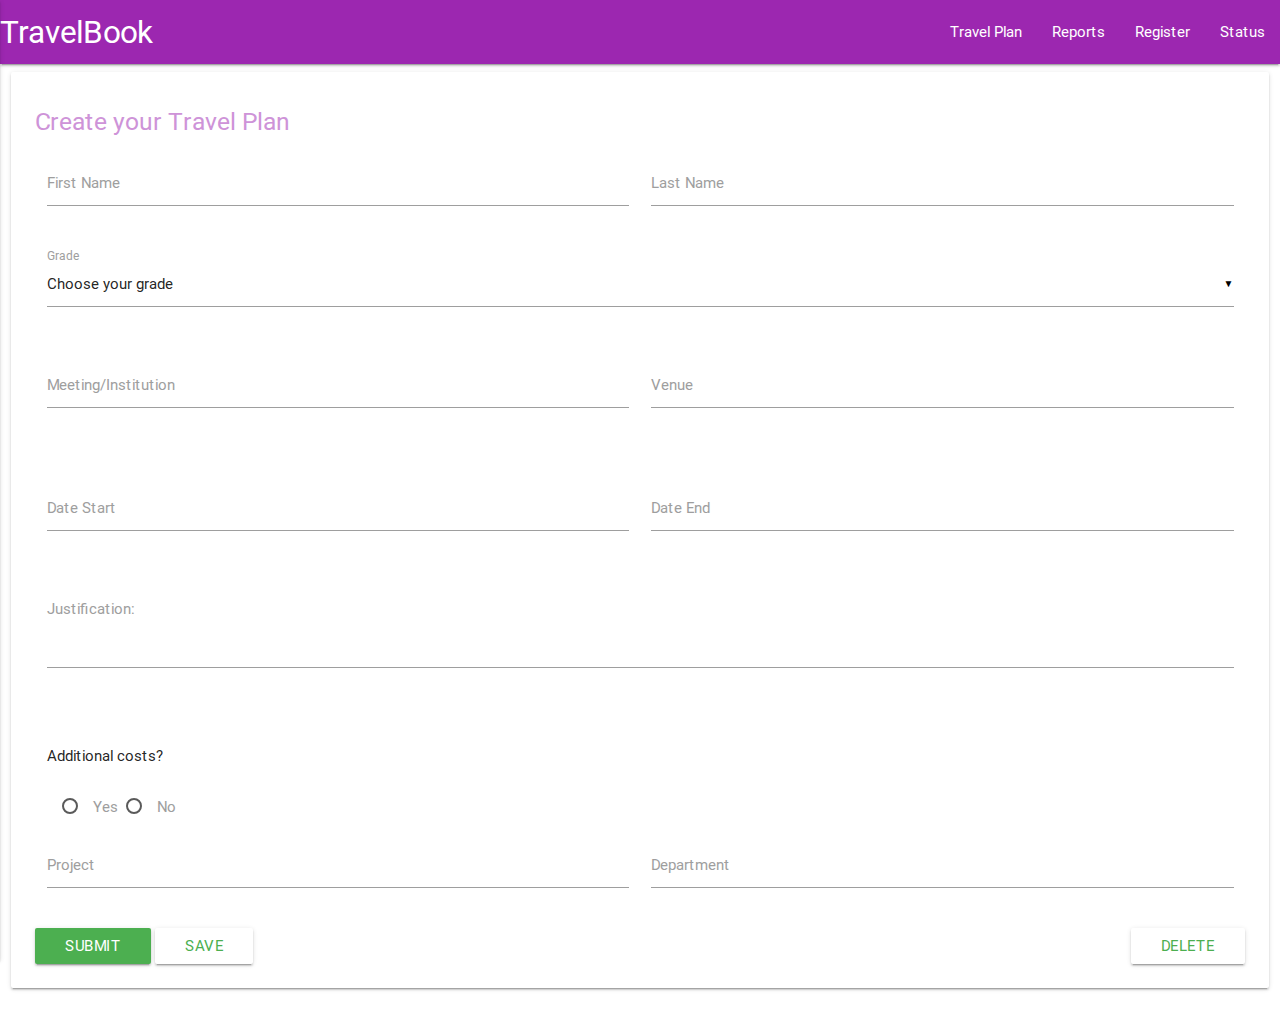
==== booking.html @ 398afeb2 "Added Materialize CSS Framework & styled index page" ====
<!DOCTYPE html>
<html>
  <head>
    <meta charset="utf-8">
    <meta name="viewport" content="width=device-width, initial-scale=1.0">

    <link rel="stylesheet" href="css/styles.css">
    <link rel="stylesheet" href="http://fonts.googleapis.com/icon?family=Material+Icons">
    <link rel="stylesheet" href="css/materialize.min.css" type="text/css" media="screen,projection">

    <title>Booking</title>
  </head>
  <body>
    <!-- Navigation bar -->
    <nav>
      <div class="nav-wrapper purple">
        <a href="index.html" class="brand-logo">TravelBook</a>
        <a href="#" data-activates="nav-mobile" class="button-collapse"><i class="material-icons">menu</i></a>

        <ul class="right hide-on-med-and-down">
          <li><a href="booking.html">Travel Plan</a></li>
          <li><a href="reporting.html">Reports</a></li>
          <li><a href="register.html">Register</a></li>
          <li><a href="dashboard.html">Status</a></li>
        </ul>

        <!-- Mobile navigation bar -->
        <ul id="nav-mobile" class="side-nav">
          <li><a href="booking.html">Travel Plan</a></li>
          <li><a href="reporting.html">Reports</a></li>
          <li><a href="register.html">Register</a></li>
          <li><a href="dashboard.html">Status</a></li>
        </ul>

      </div>
    </nav>

    <!-- Form -->
    <div class="row">
      <div class="col s12 l12">
        <div class="card-panel white">
          <form class="booking-form" action="#" method="post">
            <h5 class="header purple-text text-lighten-3">Create your Travel Plan</h5>
            <div class="row">
              <div class="input-field col s6">
                <input type="text" name="fname" class="validate">
                <label for="fname">First Name</label>
              </div>

              <div class="input-field col s6">
                <input type="text" name="sname" class="validate"><br>
                <label for="sname">Last Name</label>
              </div>
            </div>

            <!-- TODO: Add optgroups to separate the working grades -->
            <div class="row">
              <div class="input-field col s12">
                <select class="grade" name="grade">
                  <option value="" disabled selected>Choose your grade</option>
                  <option value="P">P</option>
                  <option value="D">D</option>
                  <option value="G">G</option>
                  <option value="TC">TC</option>
                  <option value="S">S</option>
                  <option value="PIA">PIA</option>
                  <option value="LT">LT</option>
                  <option value="NO">NO</option>
                  <option value="FS">FS</option>
                  <option value="SG">SG</option>
                  <option value="DSG">DSG</option>
                  <option value="USG">USG</option>
                  <option value="ASG">ASG</option>
                </select>
                <label for="grade">Grade</label>
              </div>
            </div>


            <div class="row">
              <div class="input-field col s6">
                <input type="text" name="meeting">
                <label for="meeting">Meeting/Institution</label>
              </div>

              <div class="input-field col s6">
                <label for="venue">Venue</label>
                <input type="text" name="venue">
              </div>
            </div>

            <br>

            <!-- Need to compensate for Mission, Travel days & leave days -->
            <div class="row">
              <div class="input-field col s6">
                <input type="date" name="date-start" class="datepicker">
                <label for="date-start">Date Start</label>
              </div>

              <div class="input-field col s6">
                <input type="date" name="date-end" class="datepicker">
                <label for="date-end">Date End</label>
              </div>
            </div>

            <div class="row">
              <div class="input-field col s12">
                <textarea id="justification" class="materialize-textarea"></textarea>
                <label for="justification">Justification:</label>
              </div>
            </div>

            <!--TODO: Fix multiple selection of radio buttons  -->
            <div class="row">
              <div class="input-field col s12">
                <p>Additional costs?</p>
                <p>
                  <input class="with-gap" group="cost-group" name="cost-option" type="radio" id="add-costs-option">
                  <label for="add-costs-option">Yes</label>

                  <input class="with-gap" group="cost-group" name="cost-option" type="radio" id="no-costs-option">
                  <label for="no-costs-option">No</label>
                </p>
              </div>
            </div>
            <!-- On checked, create additional input with name & est travel cost  -->


            <div class="row">
              <div class="input-field col s6">
                <input type="text" name="project-name">
                <label for="project-name">Project</label>
              </div>

              <div class="input-field col s6">
                <input type="text" name="department">
                <label for="department">Department</label>
              </div>
            </div>


            <button class="btn waves-effect waves-light green" type="submit" name="save">Submit</button>
            <button class="btn waves-effect waves-light green-text white" type="button" name="save">Save</button>
            <span class="right"><button class="btn waves-effect waves-light green-text white" type="button" name="delete">Delete</button></span>
          </form>
        </div>
      </div>

    </div>


    <!-- Scripts -->
    <script src="js\jquery-3.1.1.min.js"></script>
    <script src="js/materialize.min.js"></script>
    <script src="js/page.js"></script>

  </body>
</html>
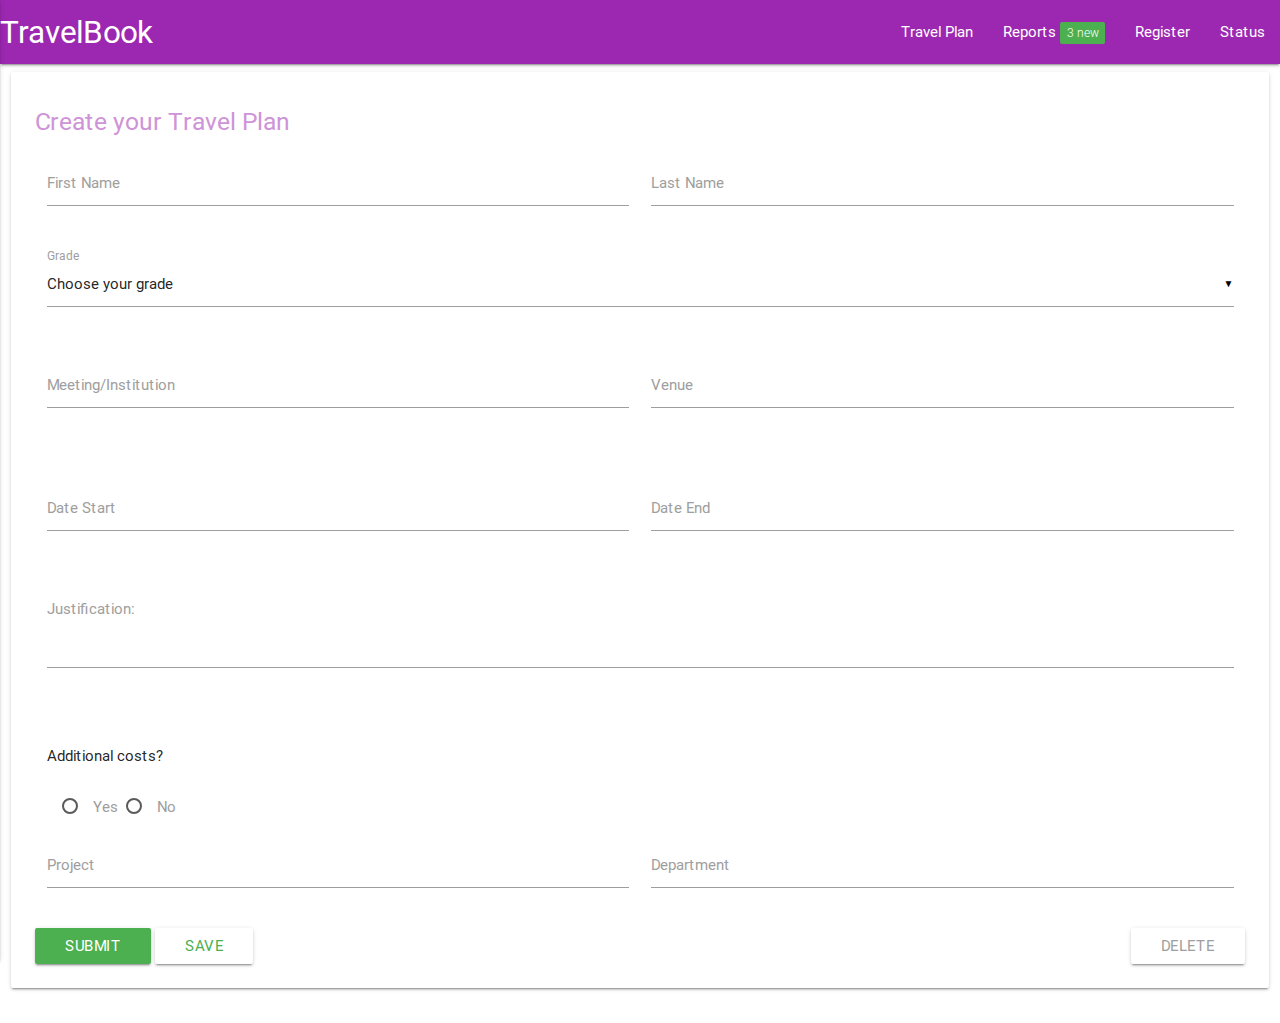
==== commit 5c9b2f93: "Added more input fields to forms & added Account modals" ====
--- a/booking.html
+++ b/booking.html
@@ -19,7 +19,7 @@
 
         <ul class="right hide-on-med-and-down">
           <li><a href="booking.html">Travel Plan</a></li>
-          <li><a href="reporting.html">Reports</a></li>
+          <li><a href="reporting.html">Reports<span class="new badge green">3</span></a></li>
           <li><a href="register.html">Register</a></li>
           <li><a href="dashboard.html">Status</a></li>
         </ul>
@@ -27,7 +27,7 @@
         <!-- Mobile navigation bar -->
         <ul id="nav-mobile" class="side-nav">
           <li><a href="booking.html">Travel Plan</a></li>
-          <li><a href="reporting.html">Reports</a></li>
+          <li><a href="reporting.html">Reports<span class="new badge green">3</span></a></li>
           <li><a href="register.html">Register</a></li>
           <li><a href="dashboard.html">Status</a></li>
         </ul>
@@ -53,24 +53,33 @@
               </div>
             </div>
 
-            <!-- TODO: Add optgroups to separate the working grades -->
             <div class="row">
               <div class="input-field col s12">
-                <select class="grade" name="grade">
+                <select class="grade" name="grade" multiple>
                   <option value="" disabled selected>Choose your grade</option>
-                  <option value="P">P</option>
-                  <option value="D">D</option>
-                  <option value="G">G</option>
-                  <option value="TC">TC</option>
-                  <option value="S">S</option>
-                  <option value="PIA">PIA</option>
-                  <option value="LT">LT</option>
-                  <option value="NO">NO</option>
-                  <option value="FS">FS</option>
-                  <option value="SG">SG</option>
-                  <option value="DSG">DSG</option>
-                  <option value="USG">USG</option>
-                  <option value="ASG">ASG</option>
+                  <optgroup label="Professionals">
+                    <option value="P">P</option>
+                    <option value="D">D</option>
+                  </optgroup>
+                  <optgroup label="General Service">
+                    <option value="G">G</option>
+                    <option value="TC">TC</option>
+                    <option value="S">S</option>
+                    <option value="PIA">PIA</option>
+                    <option value="LT">LT</option>
+                  </optgroup>
+                  <optgroup label="National Professional Officers">
+                    <option value="NO">NO</option>
+                  </optgroup>
+                  <optgroup label="Field Service">
+                    <option value="FS">FS</option>
+                  </optgroup>
+                  <optgroup label="Senior Appointments">
+                    <option value="SG">SG</option>
+                    <option value="DSG">DSG</option>
+                    <option value="USG">USG</option>
+                    <option value="ASG">ASG</option>
+                  </optgroup>
                 </select>
                 <label for="grade">Grade</label>
               </div>
@@ -111,7 +120,7 @@
               </div>
             </div>
 
-            <!--TODO: Fix multiple selection of radio buttons  -->
+
             <div class="row">
               <div class="input-field col s12">
                 <p>Additional costs?</p>
@@ -142,7 +151,7 @@
 
             <button class="btn waves-effect waves-light green" type="submit" name="save">Submit</button>
             <button class="btn waves-effect waves-light green-text white" type="button" name="save">Save</button>
-            <span class="right"><button class="btn waves-effect waves-light green-text white" type="button" name="delete">Delete</button></span>
+            <span class="right"><button class="btn waves-effect waves-red grey-text white" type="button" name="delete">Delete</button></span>
           </form>
         </div>
       </div>
--- a/css/styles.css
+++ b/css/styles.css
@@ -0,0 +1,4 @@
+/*Radio button color*/
+.input-field input[type=radio]:checked{
+  color: green;
+}
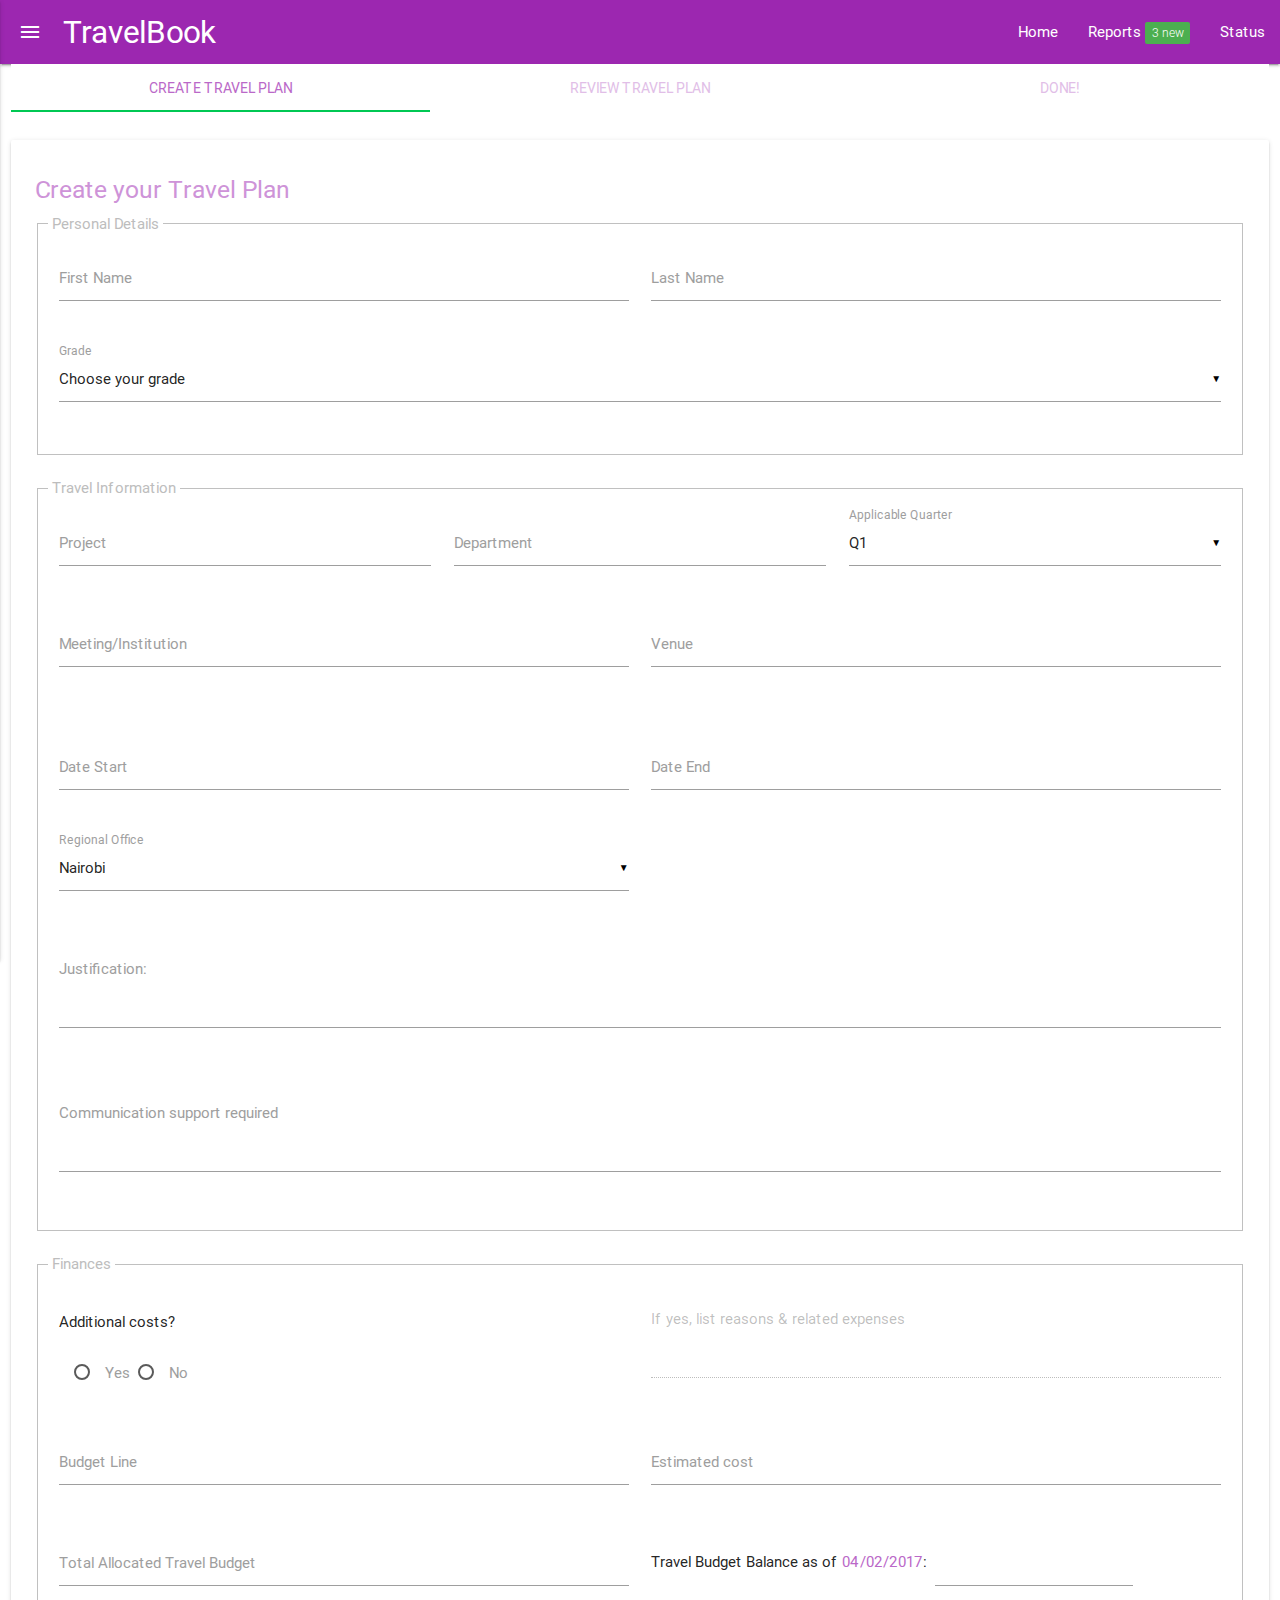
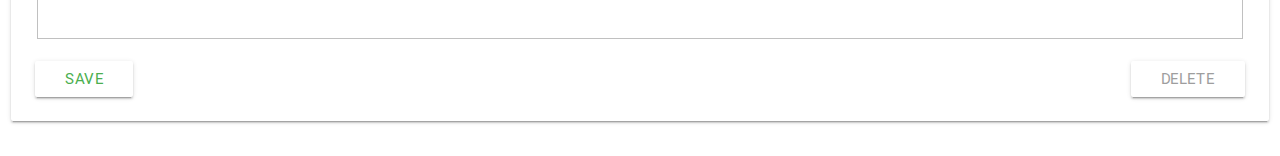
==== commit fa52a22f: "Completed form details" ====
--- a/booking.html
+++ b/booking.html
@@ -15,25 +15,33 @@
     <nav>
       <div class="nav-wrapper purple">
         <a href="index.html" class="brand-logo">TravelBook</a>
-        <a href="#" data-activates="nav-mobile" class="button-collapse"><i class="material-icons">menu</i></a>
+        <a href="#" data-activates="nav-mobile" class="button-collapse show-on-large"><i class="material-icons">menu</i></a>
 
         <ul class="right hide-on-med-and-down">
-          <li><a href="booking.html">Travel Plan</a></li>
+          <li><a href="index.html">Home</a></li>
           <li><a href="reporting.html">Reports<span class="new badge green">3</span></a></li>
-          <li><a href="register.html">Register</a></li>
           <li><a href="dashboard.html">Status</a></li>
         </ul>
 
         <!-- Mobile navigation bar -->
         <ul id="nav-mobile" class="side-nav">
-          <li><a href="booking.html">Travel Plan</a></li>
+          <li><a href="index.html">Home</a></li>
           <li><a href="reporting.html">Reports<span class="new badge green">3</span></a></li>
-          <li><a href="register.html">Register</a></li>
           <li><a href="dashboard.html">Status</a></li>
         </ul>
 
       </div>
     </nav>
+
+    <div class="row">
+      <div class="col s12">
+        <ul class="tabs">
+          <li class="tab col s4 "><a class="purple-text text-lighten-2" href=".booking-form">Create Travel Plan</a></li>
+          <li class="tab col s4" disabled><a class="purple-text text-lighten-4" href="#">Review Travel Plan</a></li>
+          <li class="tab col s4"><a class="purple-text text-lighten-4" href="#">Done!</a></li>
+        </ul>
+      </div>
+    </div>
 
     <!-- Form -->
     <div class="row">
@@ -41,116 +49,190 @@
         <div class="card-panel white">
           <form class="booking-form" action="#" method="post">
             <h5 class="header purple-text text-lighten-3">Create your Travel Plan</h5>
-            <div class="row">
-              <div class="input-field col s6">
-                <input type="text" name="fname" class="validate">
-                <label for="fname">First Name</label>
-              </div>
-
-              <div class="input-field col s6">
-                <input type="text" name="sname" class="validate"><br>
-                <label for="sname">Last Name</label>
-              </div>
-            </div>
-
-            <div class="row">
-              <div class="input-field col s12">
-                <select class="grade" name="grade" multiple>
-                  <option value="" disabled selected>Choose your grade</option>
-                  <optgroup label="Professionals">
-                    <option value="P">P</option>
-                    <option value="D">D</option>
-                  </optgroup>
-                  <optgroup label="General Service">
-                    <option value="G">G</option>
-                    <option value="TC">TC</option>
-                    <option value="S">S</option>
-                    <option value="PIA">PIA</option>
-                    <option value="LT">LT</option>
-                  </optgroup>
-                  <optgroup label="National Professional Officers">
-                    <option value="NO">NO</option>
-                  </optgroup>
-                  <optgroup label="Field Service">
-                    <option value="FS">FS</option>
-                  </optgroup>
-                  <optgroup label="Senior Appointments">
-                    <option value="SG">SG</option>
-                    <option value="DSG">DSG</option>
-                    <option value="USG">USG</option>
-                    <option value="ASG">ASG</option>
-                  </optgroup>
-                </select>
-                <label for="grade">Grade</label>
-              </div>
-            </div>
-
-
-            <div class="row">
-              <div class="input-field col s6">
-                <input type="text" name="meeting">
-                <label for="meeting">Meeting/Institution</label>
-              </div>
-
-              <div class="input-field col s6">
-                <label for="venue">Venue</label>
-                <input type="text" name="venue">
-              </div>
-            </div>
-
+<!-- Personal details -->
+            <fieldset>
+              <legend class="grey-text text-lighten-1">&nbsp;Personal Details&nbsp;</legend>
+              <div class="row">
+                <div class="input-field col s6">
+                  <input type="text" name="fname" class="validate">
+                  <label for="fname">First Name</label>
+                </div>
+
+                <div class="input-field col s6">
+                  <input type="text" name="sname" class="validate"><br>
+                  <label for="sname">Last Name</label>
+                </div>
+              </div>
+<!-- TODO: Revise pay grades -->
+              <div class="row">
+                <div class="input-field col s12">
+                  <select class="grade" name="grade" multiple>
+                    <option value="" disabled selected>Choose your grade</option>
+                    <optgroup label="Professionals">
+                      <option value="P">P</option>
+                      <option value="D">D</option>
+                    </optgroup>
+                    <optgroup label="General Service">
+                      <option value="G">G</option>
+                      <option value="TC">TC</option>
+                      <option value="S">S</option>
+                      <option value="PIA">PIA</option>
+                      <option value="LT">LT</option>
+                    </optgroup>
+                    <optgroup label="National Professional Officers">
+                      <option value="NO">NO</option>
+                    </optgroup>
+                    <optgroup label="Field Service">
+                      <option value="FS">FS</option>
+                    </optgroup>
+                    <optgroup label="Senior Appointments">
+                      <option value="SG">SG</option>
+                      <option value="DSG">DSG</option>
+                      <option value="USG">USG</option>
+                      <option value="ASG">ASG</option>
+                    </optgroup>
+                  </select>
+                  <label for="grade">Grade</label>
+                </div>
+              </div>
+            </fieldset>
+
+
+<!-- All travel information goes here -->
             <br>
-
-            <!-- Need to compensate for Mission, Travel days & leave days -->
-            <div class="row">
-              <div class="input-field col s6">
-                <input type="date" name="date-start" class="datepicker">
-                <label for="date-start">Date Start</label>
-              </div>
-
-              <div class="input-field col s6">
-                <input type="date" name="date-end" class="datepicker">
-                <label for="date-end">Date End</label>
-              </div>
-            </div>
-
-            <div class="row">
-              <div class="input-field col s12">
-                <textarea id="justification" class="materialize-textarea"></textarea>
-                <label for="justification">Justification:</label>
-              </div>
-            </div>
-
-
-            <div class="row">
-              <div class="input-field col s12">
-                <p>Additional costs?</p>
-                <p>
-                  <input class="with-gap" group="cost-group" name="cost-option" type="radio" id="add-costs-option">
-                  <label for="add-costs-option">Yes</label>
-
-                  <input class="with-gap" group="cost-group" name="cost-option" type="radio" id="no-costs-option">
-                  <label for="no-costs-option">No</label>
-                </p>
-              </div>
-            </div>
-            <!-- On checked, create additional input with name & est travel cost  -->
-
-
-            <div class="row">
-              <div class="input-field col s6">
-                <input type="text" name="project-name">
-                <label for="project-name">Project</label>
-              </div>
-
-              <div class="input-field col s6">
-                <input type="text" name="department">
-                <label for="department">Department</label>
-              </div>
-            </div>
-
-
-            <button class="btn waves-effect waves-light green" type="submit" name="save">Submit</button>
-            <button class="btn waves-effect waves-light green-text white" type="button" name="save">Save</button>
+            <fieldset>
+              <legend class="grey-text text-lighten-1">&nbsp;Travel Information&nbsp;</legend>
+              <div class="row">
+                <div class="input-field col s4">
+                  <input type="text" name="project-name">
+                  <label for="project-name">Project</label>
+                </div>
+
+                <div class="input-field col s4">
+                  <input type="text" name="department">
+                  <label for="department">Department</label>
+                </div>
+
+                <div class="input-field col s4">
+                  <select class="quarter" name="quarter">
+                    <option value="1">Q1</option>
+                    <option value="2">Q2</option>
+                    <option value="3">Q3</option>
+                    <option value="4">Q4</option>
+                  </select>
+                  <label for="quarter">Applicable Quarter</label>
+                </div>
+              </div>
+
+              <div class="row">
+                <div class="input-field col s6">
+                  <input type="text" name="meeting">
+                  <label for="meeting">Meeting/Institution</label>
+                </div>
+
+                <div class="input-field col s6">
+                  <label for="venue">Venue</label>
+                  <input type="text" name="venue">
+                </div>
+              </div>
+
+              <br>
+
+              <!-- Need to compensate for Mission, Travel days & leave days -->
+              <div class="row">
+                <div class="input-field col s6">
+                  <input type="date" name="date-start" class="datepicker">
+                  <label for="date-start">Date Start</label>
+                </div>
+
+                <div class="input-field col s6">
+                  <input type="date" name="date-end" class="datepicker">
+                  <label for="date-end">Date End</label>
+                </div>
+              </div>
+
+              <div class="row">
+                <div class="input-field col s6">
+                  <select class="regional-office" name="regional-office">
+                    <option value="Nairobi">Nairobi</option>
+                    <option value="Kisumu">Kisumu</option>
+                    <option value="Mombasa">Mombasa</option>
+                    <option value="Nakuru">Nakuru</option>
+                    <option value="Machakos">Machakos</option>
+                    <option value="Marsabit">Marsabit</option>
+                  </select>
+                  <label for="regional-office">Regional Office</label>
+                </div>
+              </div>
+
+              <div class="row">
+                <div class="input-field col s12">
+                  <textarea id="justification" class="materialize-textarea"></textarea>
+                  <label for="justification">Justification:</label>
+                </div>
+              </div>
+
+              <div class="row">
+                <div class="input-field col s12">
+                  <textarea id="comm-support" class="materialize-textarea"></textarea>
+                  <label for="comm-support">Communication support required</label>
+                </div>
+              </div>
+            </fieldset>
+
+<!-- All the finance information here -->
+              <br>
+              <fieldset>
+                <legend class="grey-text text-lighten-1">&nbsp;Finances&nbsp;</legend>
+                <div class="row">
+                  <div class="input-field col s6">
+                    <p>Additional costs?</p>
+                    <p>
+                      <input class="with-gap" group="cost-group" name="cost-option" type="radio" id="add-costs-option">
+                      <label for="add-costs-option">Yes</label>
+
+                      <input class="with-gap" group="cost-group" name="cost-option" type="radio" id="no-costs-option">
+                      <label for="no-costs-option">No</label>
+                    </p>
+                  </div>
+                  <!-- TODO: when yes radio selected, enable textarea -->
+                  <div class="input-field col s6">
+                    <textarea id="added-costs" class="materialize-textarea" disabled></textarea>
+                    <label for="added-costs">If yes, list reasons &amp; related expenses</label>
+                  </div>
+                </div>
+
+
+              <div class="row">
+                <div class="input-field col s6">
+                  <input type="text" name="budget">
+                  <label for="budget">Budget Line</label>
+                </div>
+
+                <div class="input-field col s6">
+                  <input type="text" name="estimate">
+                  <label for="estimate">Estimated cost</label>
+                </div>
+              </div>
+
+              <div class="row">
+                <div class="input-field col s6">
+                  <input type="text" name="total-budget">
+                  <label for="total-budget">Total Allocated Travel Budget</label>
+                </div>
+
+                <div class="col s6">
+                  Travel Budget Balance as of <span class="purple-text text-lighten-2" id="current-date">04/02/2017</span>:
+                  <div class="input-field inline">
+                    <input type="text" name="budget-balance">
+                    <label for="budget-balance"></label>
+                  </div>
+                </div>
+              </div>
+              </fieldset>
+
+              <br>
+            <button class="btn waves-effect waves-green green-text white" type="button" name="save">Save</button>
             <span class="right"><button class="btn waves-effect waves-red grey-text white" type="button" name="delete">Delete</button></span>
           </form>
         </div>
--- a/css/styles.css
+++ b/css/styles.css
@@ -1,4 +1,35 @@
 /*Radio button color*/
 .input-field input[type=radio]:checked{
-  color: green;
+  color: green !important;
 }
+
+.brand-logo{
+  text-indent: 2em;
+}
+
+/* tab focus color */
+.tabs .indicator {
+  background-color: #00c853 !important;
+}
+
+/* label focus color */
+.input-field input[type=text]:focus + label{
+     color: #00c853 !important;
+   }
+
+/* label focus color */
+.input-field input[type=text]:focus {
+  border-bottom: 1px solid #00c853 !important;
+  box-shadow: 0 1px 0 0 #00c853 !important;
+}
+
+/* textarea focus color */
+.input-field textarea:focus + label{
+  color: #00c853 !important;
+}
+
+/* textarea focus color */
+.input-field textarea:focus {
+  border-bottom: 1px solid #00c853 !important;
+  box-shadow: 0 1px 0 0 #00c853 !important;
+}
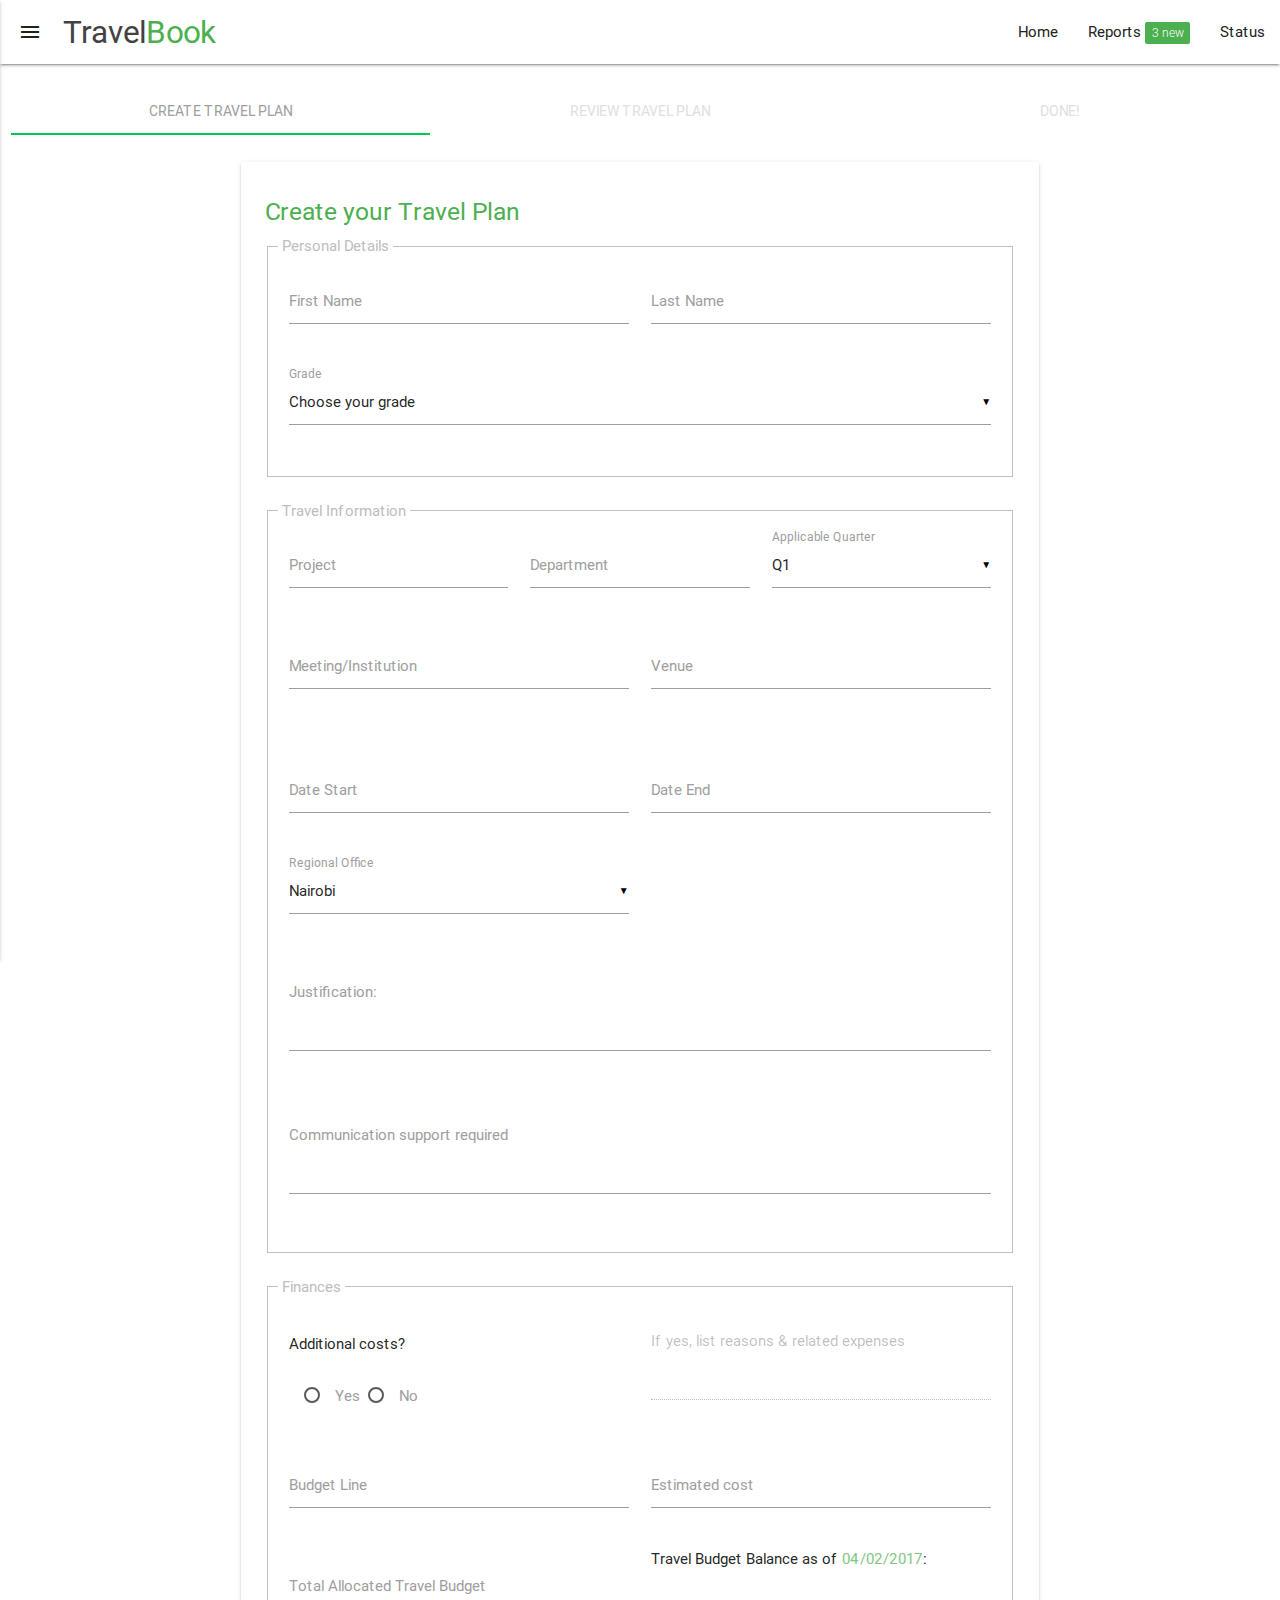
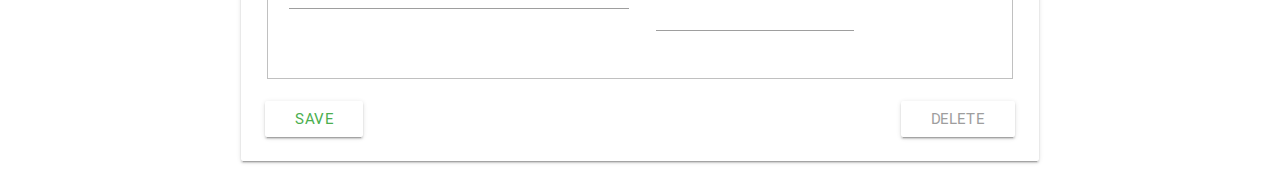
==== commit 12ea7984: "Updated palette to white & green" ====
--- a/booking.html
+++ b/booking.html
@@ -13,42 +13,52 @@
   <body>
     <!-- Navigation bar -->
     <nav>
-      <div class="nav-wrapper purple">
-        <a href="index.html" class="brand-logo">TravelBook</a>
-        <a href="#" data-activates="nav-mobile" class="button-collapse show-on-large"><i class="material-icons">menu</i></a>
+      <div class="nav-wrapper white">
+        <a href="index.html" class="brand-logo grey-text text-darken-3">Travel<span class="green-text">Book</span></a>
+        <a href="#" data-activates="nav-mobile" class="button-collapse show-on-large grey-text text-darken-4"><i class="material-icons">menu</i></a>
 
         <ul class="right hide-on-med-and-down">
+          <li><a href="index.html" class="grey-text text-darken-4">Home</a></li>
+          <li><a href="reporting.html" class="grey-text text-darken-4">Reports<span class="new badge green">3</span></a></li>
+          <li><a href="dashboard.html" class="grey-text text-darken-4">Status</a></li>
+        </ul>
+
+        <!-- Mobile navigation bar -->
+        <ul id="nav-mobile" class="side-nav">
+          <li><div class="userView">
+            <div class="background">
+              <img class="responsive-img" src="img/road.jpg">
+            </div>
+            <a href="#!user"><img class="circle" src="img/user.jpg"></a>
+            <a href="#!name"><span class="white-text name">John Doe</span></a>
+            <a href="#!email"><span class="white-text email">johndoe@email.com</span></a>
+          </div></li>
           <li><a href="index.html">Home</a></li>
-          <li><a href="reporting.html">Reports<span class="new badge green">3</span></a></li>
+          <li><a href="reporting.html">Reports<span class="new badge green right">3</span></a></li>
           <li><a href="dashboard.html">Status</a></li>
         </ul>
 
-        <!-- Mobile navigation bar -->
-        <ul id="nav-mobile" class="side-nav">
-          <li><a href="index.html">Home</a></li>
-          <li><a href="reporting.html">Reports<span class="new badge green">3</span></a></li>
-          <li><a href="dashboard.html">Status</a></li>
-        </ul>
-
       </div>
     </nav>
-
+    <br>
     <div class="row">
       <div class="col s12">
         <ul class="tabs">
-          <li class="tab col s4 "><a class="purple-text text-lighten-2" href=".booking-form">Create Travel Plan</a></li>
-          <li class="tab col s4" disabled><a class="purple-text text-lighten-4" href="#">Review Travel Plan</a></li>
-          <li class="tab col s4"><a class="purple-text text-lighten-4" href="#">Done!</a></li>
+          <li class="tab col s4 "><a class="grey-text" href=".booking-form">Create Travel Plan</a></li>
+          <li class="tab col s4 disabled"><a class="grey-text text-lighten-2" href="#">Review Travel Plan</a></li>
+          <li class="tab col s4 disabled"><a class="grey-text text-lighten-2" href="#">Done!</a></li>
         </ul>
       </div>
     </div>
 
     <!-- Form -->
+    <div class="valign-wrapper">
     <div class="row">
-      <div class="col s12 l12">
+      <div class="col s12 valign">
         <div class="card-panel white">
           <form class="booking-form" action="#" method="post">
-            <h5 class="header purple-text text-lighten-3">Create your Travel Plan</h5>
+            <h5 class="header green-text">Create your Travel Plan</h5>
+
 <!-- Personal details -->
             <fieldset>
               <legend class="grey-text text-lighten-1">&nbsp;Personal Details&nbsp;</legend>
@@ -66,7 +76,7 @@
 <!-- TODO: Revise pay grades -->
               <div class="row">
                 <div class="input-field col s12">
-                  <select class="grade" name="grade" multiple>
+                  <select class="grade" name="grade">
                     <option value="" disabled selected>Choose your grade</option>
                     <optgroup label="Professionals">
                       <option value="P">P</option>
@@ -222,7 +232,7 @@
                 </div>
 
                 <div class="col s6">
-                  Travel Budget Balance as of <span class="purple-text text-lighten-2" id="current-date">04/02/2017</span>:
+                  Travel Budget Balance as of <span class="green-text text-lighten-2" id="current-date">04/02/2017</span>:
                   <div class="input-field inline">
                     <input type="text" name="budget-balance">
                     <label for="budget-balance"></label>
@@ -239,7 +249,7 @@
       </div>
 
     </div>
-
+</div>
 
     <!-- Scripts -->
     <script src="js\jquery-3.1.1.min.js"></script>
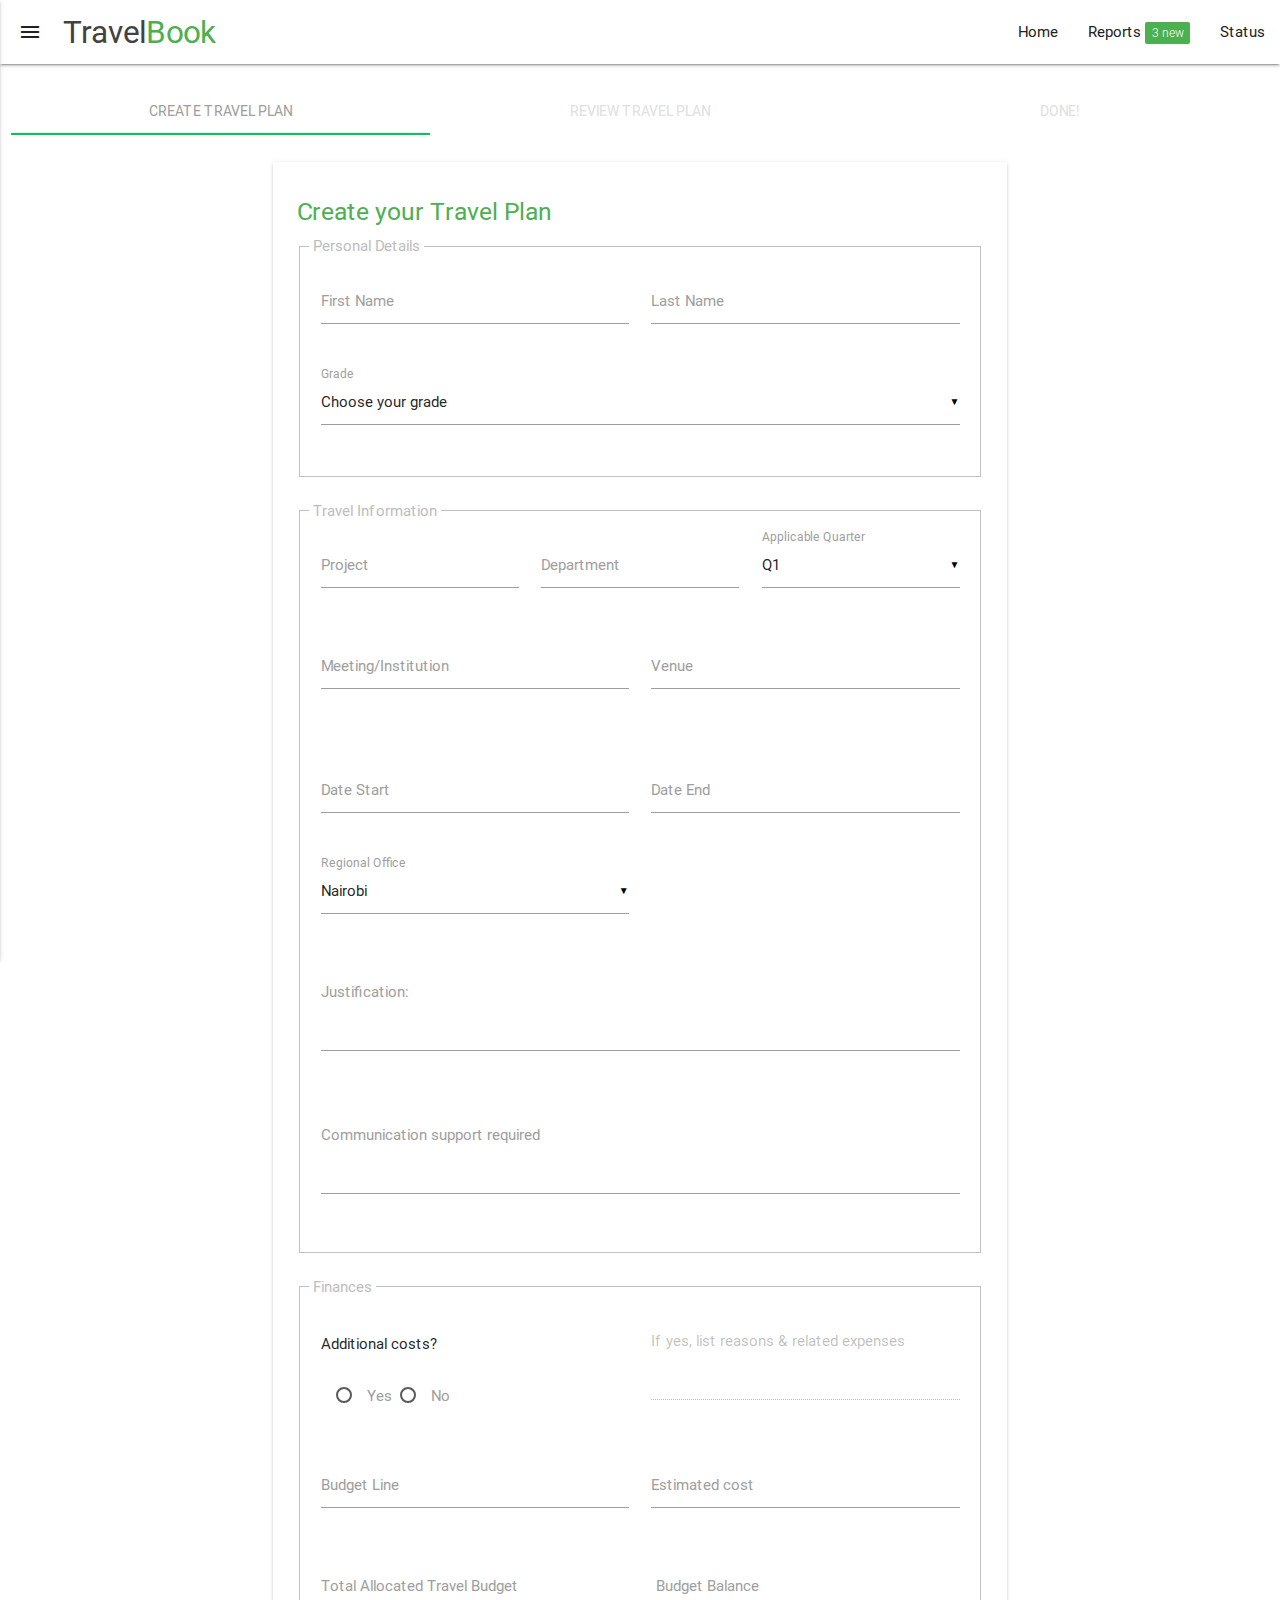
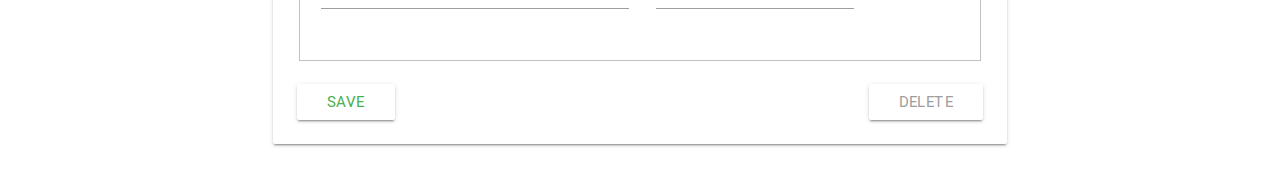
==== commit 79a2fe98: "Added JS & HTML5 validation to forms" ====
--- a/booking.html
+++ b/booking.html
@@ -56,6 +56,7 @@
     <div class="row">
       <div class="col s12 valign">
         <div class="card-panel white">
+          <!-- TODO: Add validation using jQuery -->
           <form class="booking-form" action="#" method="post">
             <h5 class="header green-text">Create your Travel Plan</h5>
 
@@ -64,19 +65,19 @@
               <legend class="grey-text text-lighten-1">&nbsp;Personal Details&nbsp;</legend>
               <div class="row">
                 <div class="input-field col s6">
-                  <input type="text" name="fname" class="validate">
-                  <label for="fname">First Name</label>
-                </div>
-
-                <div class="input-field col s6">
-                  <input type="text" name="sname" class="validate"><br>
-                  <label for="sname">Last Name</label>
+                  <input type="text" name="fname" class="validate" required>
+                  <label for="fname" data-error="Please fill in this field">First Name</label>
+                </div>
+
+                <div class="input-field col s6">
+                  <input type="text" name="sname" class="validate" required><br>
+                  <label for="sname" data-error="Please fill in this field">Last Name</label>
                 </div>
               </div>
 <!-- TODO: Revise pay grades -->
               <div class="row">
                 <div class="input-field col s12">
-                  <select class="grade" name="grade">
+                  <select class="grade" name="grade" required>
                     <option value="" disabled selected>Choose your grade</option>
                     <optgroup label="Professionals">
                       <option value="P">P</option>
@@ -102,7 +103,7 @@
                       <option value="ASG">ASG</option>
                     </optgroup>
                   </select>
-                  <label for="grade">Grade</label>
+                  <label for="grade" data-error="Please choose an option">Grade</label>
                 </div>
               </div>
             </fieldset>
@@ -114,35 +115,35 @@
               <legend class="grey-text text-lighten-1">&nbsp;Travel Information&nbsp;</legend>
               <div class="row">
                 <div class="input-field col s4">
-                  <input type="text" name="project-name">
-                  <label for="project-name">Project</label>
+                  <input type="text" name="project-name" required>
+                  <label for="project-name" data-error="Please fill in this field">Project</label>
                 </div>
 
                 <div class="input-field col s4">
-                  <input type="text" name="department">
-                  <label for="department">Department</label>
+                  <input type="text" name="department" required>
+                  <label for="department" data-error="Please fill in this field">Department</label>
                 </div>
 
                 <div class="input-field col s4">
-                  <select class="quarter" name="quarter">
+                  <select class="quarter" name="quarter" required>
                     <option value="1">Q1</option>
                     <option value="2">Q2</option>
                     <option value="3">Q3</option>
                     <option value="4">Q4</option>
                   </select>
-                  <label for="quarter">Applicable Quarter</label>
-                </div>
-              </div>
-
-              <div class="row">
-                <div class="input-field col s6">
-                  <input type="text" name="meeting">
-                  <label for="meeting">Meeting/Institution</label>
-                </div>
-
-                <div class="input-field col s6">
-                  <label for="venue">Venue</label>
-                  <input type="text" name="venue">
+                  <label for="quarter" data-error="Please select a quarter">Applicable Quarter</label>
+                </div>
+              </div>
+
+              <div class="row">
+                <div class="input-field col s6">
+                  <input type="text" name="meeting" required>
+                  <label for="meeting" data-error="Please fill in this field">Meeting/Institution</label>
+                </div>
+
+                <div class="input-field col s6">
+                  <label for="venue" data-error="Please fill in this field">Venue</label>
+                  <input type="text" name="venue" required>
                 </div>
               </div>
 
@@ -151,19 +152,19 @@
               <!-- Need to compensate for Mission, Travel days & leave days -->
               <div class="row">
                 <div class="input-field col s6">
-                  <input type="date" name="date-start" class="datepicker">
+                  <input type="date" name="date-start" class="datepicker" required>
                   <label for="date-start">Date Start</label>
                 </div>
 
                 <div class="input-field col s6">
-                  <input type="date" name="date-end" class="datepicker">
-                  <label for="date-end">Date End</label>
-                </div>
-              </div>
-
-              <div class="row">
-                <div class="input-field col s6">
-                  <select class="regional-office" name="regional-office">
+                  <input type="date" name="date-end" class="datepicker" required>
+                  <label for="date-end" data-error="Please put a date">Date End</label>
+                </div>
+              </div>
+
+              <div class="row">
+                <div class="input-field col s6">
+                  <select class="regional-office" name="regional-office" required>
                     <option value="Nairobi">Nairobi</option>
                     <option value="Kisumu">Kisumu</option>
                     <option value="Mombasa">Mombasa</option>
@@ -171,7 +172,7 @@
                     <option value="Machakos">Machakos</option>
                     <option value="Marsabit">Marsabit</option>
                   </select>
-                  <label for="regional-office">Regional Office</label>
+                  <label for="regional-office" data-error="Please fill in this field">Regional Office</label>
                 </div>
               </div>
 
@@ -198,10 +199,10 @@
                   <div class="input-field col s6">
                     <p>Additional costs?</p>
                     <p>
-                      <input class="with-gap" group="cost-group" name="cost-option" type="radio" id="add-costs-option">
+                      <input class="with-gap" group="cost-group" name="cost-option" value="yes" type="radio" id="add-costs-option">
                       <label for="add-costs-option">Yes</label>
 
-                      <input class="with-gap" group="cost-group" name="cost-option" type="radio" id="no-costs-option">
+                      <input class="with-gap" group="cost-group" name="cost-option" value="no" type="radio" id="no-costs-option">
                       <label for="no-costs-option">No</label>
                     </p>
                   </div>
@@ -215,34 +216,33 @@
 
               <div class="row">
                 <div class="input-field col s6">
-                  <input type="text" name="budget">
-                  <label for="budget">Budget Line</label>
-                </div>
-
-                <div class="input-field col s6">
-                  <input type="text" name="estimate">
-                  <label for="estimate">Estimated cost</label>
-                </div>
-              </div>
-
-              <div class="row">
-                <div class="input-field col s6">
-                  <input type="text" name="total-budget">
-                  <label for="total-budget">Total Allocated Travel Budget</label>
+                  <input type="number" name="budget" required>
+                  <label for="budget" data-error="Please fill in this field">Budget Line</label>
+                </div>
+
+                <div class="input-field col s6">
+                  <input type="number" name="estimate" required>
+                  <label for="estimate" data-error="Please fill in this field">Estimated cost</label>
+                </div>
+              </div>
+
+              <div class="row">
+                <div class="input-field col s6">
+                  <input type="number" name="total-budget" required>
+                  <label for="total-budget" data-error="Please fill in this field">Total Allocated Travel Budget</label>
                 </div>
 
                 <div class="col s6">
-                  Travel Budget Balance as of <span class="green-text text-lighten-2" id="current-date">04/02/2017</span>:
                   <div class="input-field inline">
-                    <input type="text" name="budget-balance">
-                    <label for="budget-balance"></label>
+                    <input type="number" name="budget-balance" required>
+                    <label for="budget-balance" data-error="Please fill in this field">Budget Balance</label>
                   </div>
                 </div>
               </div>
               </fieldset>
 
               <br>
-            <button class="btn waves-effect waves-green green-text white" type="button" name="save">Save</button>
+            <button class="btn waves-effect waves-green green-text white" type="submit" name="save">Save</button>
             <span class="right"><button class="btn waves-effect waves-red grey-text white" type="button" name="delete">Delete</button></span>
           </form>
         </div>
@@ -252,9 +252,10 @@
 </div>
 
     <!-- Scripts -->
-    <script src="js\jquery-3.1.1.min.js"></script>
+    <script src="js/jquery-3.1.1.min.js"></script>
     <script src="js/materialize.min.js"></script>
     <script src="js/page.js"></script>
+    <script src="js/booking.js"></script>
 
   </body>
 </html>
--- a/css/styles.css
+++ b/css/styles.css
@@ -3,9 +3,13 @@
   color: green !important;
 }
 
-.brand-logo{
-  text-indent: 2em;
+/*Indent only on desktop*/
+@media only screen and (min-width: 992px) {
+  .brand-logo{
+    text-indent: 2em ;
+  }
 }
+
 
 /* tab focus color */
 .tabs .indicator {
